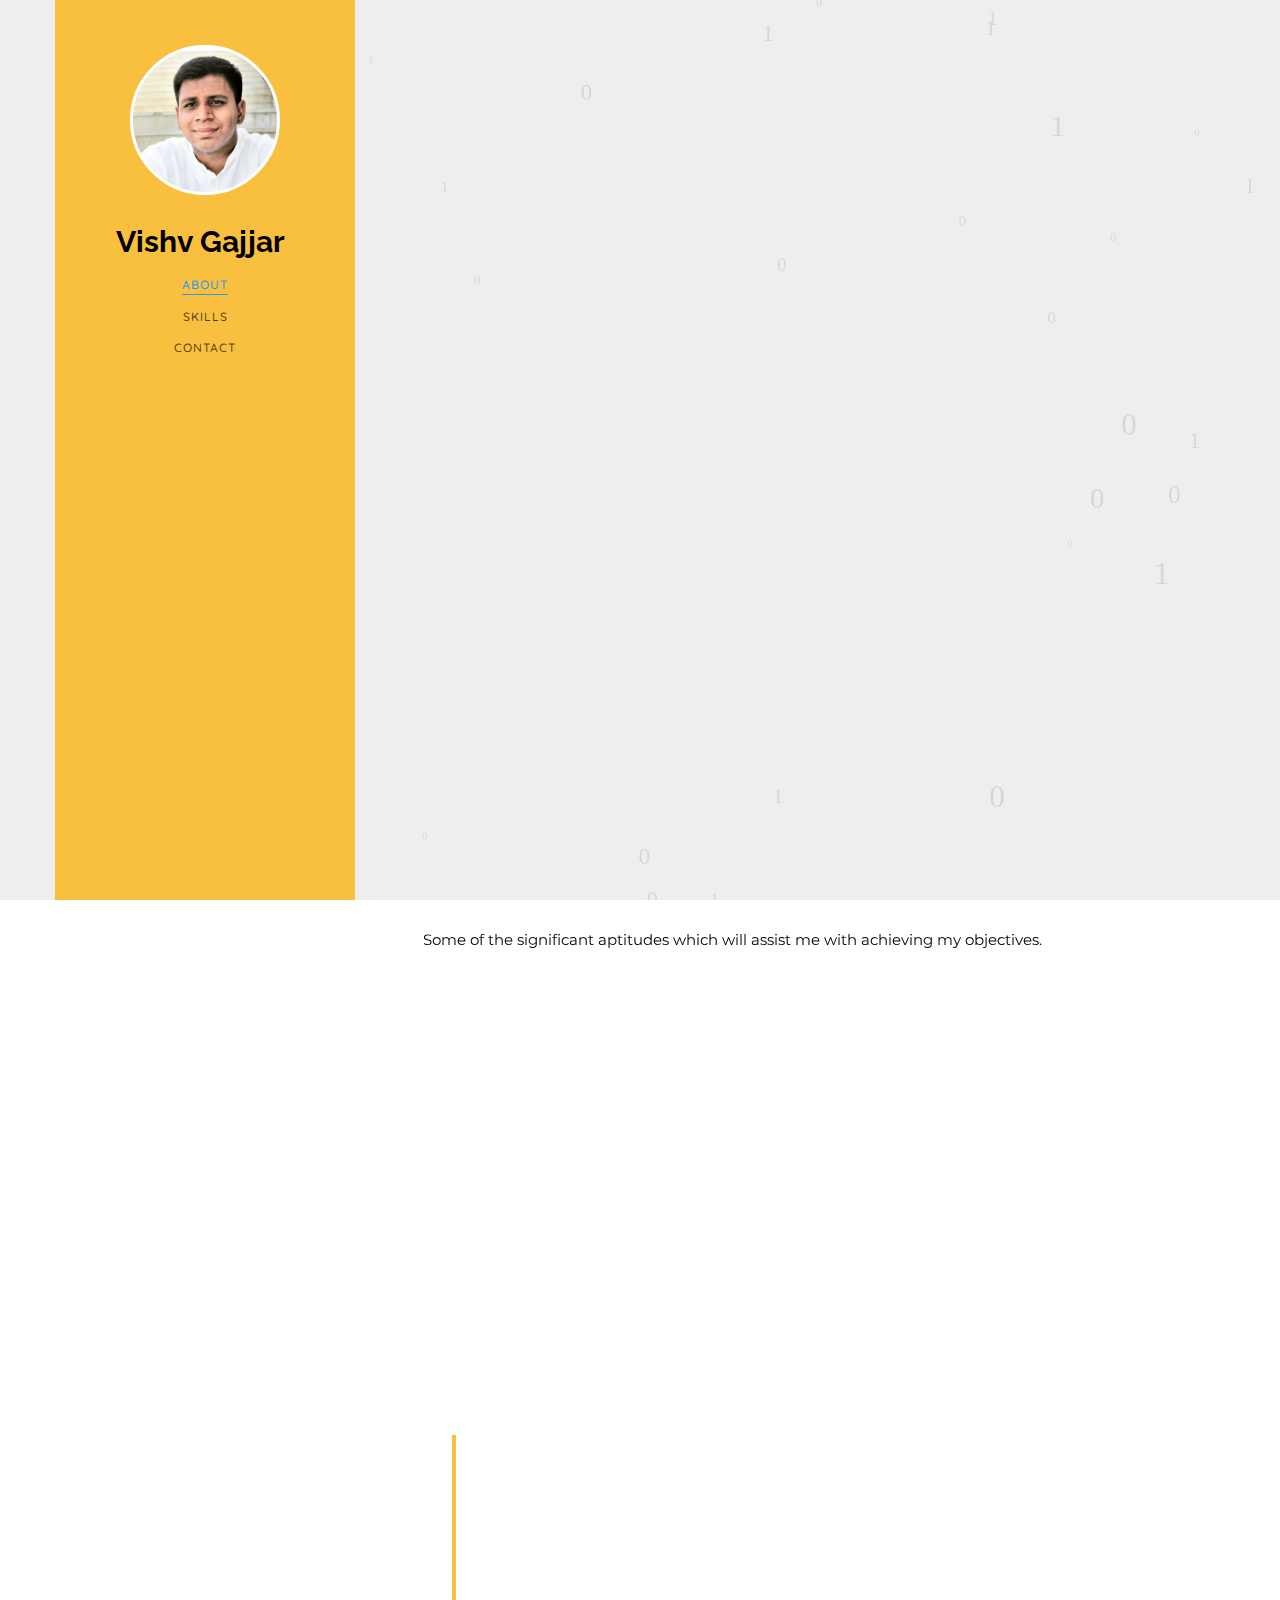
==== index.html @ 1b936cb7 "Add files via upload" ====
<!DOCTYPE HTML>
<html>
   <head>
      <meta charset="utf-8">
      <meta http-equiv="X-UA-Compatible" content="IE=edge">
      <title>Vishv Gajjar - Portfolio</title>
      <meta name="viewport" content="width=device-width, initial-scale=1">
      <meta name="description" content="Portfolio webpage of Vishv Gajjar" />
      <meta name="keywords" content="portfolio,website,personal website,github,projects,computer science and engineering" />
      <meta name="author" content="Vishv Gajjar" />
      <!--Social Media icons--> 
      <link rel="stylesheet" href="https://cdnjs.cloudflare.com/ajax/libs/font-awesome/4.7.0/css/font-awesome.min.css">
      <!-- Place favicon.ico and apple-touch-icon.png in the root directory -->
      <link rel="icon" type="image/png" href="logo.png">
      <link href="https://fonts.googleapis.com/css?family=Quicksand:300,400,500,700" rel="stylesheet">
      <link href="https://fonts.googleapis.com/css?family=Playfair+Display:400,400i,700" rel="stylesheet">
      <link href="https://fonts.googleapis.com/css?family=Montserrat|Open+Sans|Raleway&display=swap" rel="stylesheet">
       <link href="https://fonts.googleapis.com/css?family=Montserrat&display=swap" rel="stylesheet">
      <!-- Animate.css -->
      <link rel="stylesheet" href="css/animate.css">
      <!-- Bootstrap  -->
      <link rel="stylesheet" href="css/bootstrap.css">
      <!-- Flexslider  -->
      <link rel="stylesheet" href="css/flexslider.css">
      <!-- Flaticons  -->
      <link rel="stylesheet" href="fonts/flaticon/font/flaticon.css">
      <!-- Theme style  -->
      <link rel="stylesheet" href="css/style.css">
      <!-- Modernizr JS -->
      <script src="js/modernizr-2.6.2.min.js"></script>
       
       <!-----Google adsense code---->
       <script data-ad-client="ca-pub-2147632065762164" async src="https://pagead2.googlesyndication.com/pagead/js/adsbygoogle.js"></script>
       <link rel="stylesheet" href="https://maxcdn.bootstrapcdn.com/font-awesome/4.5.0/css/font-awesome.min.css">
   </head>
   <body>
       <canvas id="canvas"></canvas>
      <div id="colorlib-page">
         <div class="container-wrap">
            <a href="#" class="js-colorlib-nav-toggle colorlib-nav-toggle" data-toggle="collapse" data-target="#navbar" aria-expanded="false" aria-controls="navbar"><i></i></a> 
            <!----Side bar--->
            <aside id="colorlib-aside" role="complementary" class="border js-fullheight">
               <div class="text-center">
                  <div class="author-img" style="background-image: url(vishv.jpeg);"></div>
                  <h1 id="colorlib-logo"><a href="https://vishv.github.io">Vishv Gajjar</a></h1>
               </div>
               <nav id="colorlib-main-menu" role="navigation" class="navbar">
                  <div id="navbar" class="collapse">
                     <ul>
                        <li><a href="#" data-nav-section="about">About</a></li>
                        <li><a href="#" data-nav-section="skills">Skills</a></li>
                        <li><a href="#" data-nav-section="contact">Contact</a></li>
                     </ul>
                  </div>
               </nav>
            </aside>
            <style>.github-corner:hover .octo-arm{animation:octocat-wave 560ms ease-in-out}@keyframes octocat-wave{0%,100%{transform:rotate(0)}20%,60%{transform:rotate(-25deg)}40%,80%{transform:rotate(10deg)}}@media (max-width:500px){.github-corner:hover .octo-arm{animation:none}.github-corner .octo-arm{animation:octocat-wave 560ms ease-in-out}}</style>
            <!----- main page--------->
            <div id="colorlib-main">
<!--
               -----------------Intro-------------
               <section class="colorlib-about" data-section="about">
                  <div class="colorlib-narrow-content">
                     <div class="row">
                        <div class="col-md-12">
                           <div class="row row-bottom-padded-sm animate-box" data-animate-effect="fadeInLeft">
                              <div class="col-md-12" style="margin-bottom: -30px">
                                 <p style="margin-top: 20px;">Hi there! Welcome to my portfolio page.</p>
                              </div>
                           </div>
                        </div>
                     </div>
                  </div>
               </section>
-->
               <!---------------About me---------------------->
               <section class="colorlib-about" data-section="about">
                  <div class="colorlib-narrow-content">
                     <div class="row">
                        <div class="col-md-12">
                           <div class="row row-bottom-padded-sm animate-box" data-animate-effect="fadeInLeft">
                              <div class="col-md-12">
                                 <div class="about-desc">
                                    <h1><strong>vishv <span style="color: #FACD69">Gajjar </span></strong></h1>
                                    <hr>
                                     <p>Hi, Welcome to my portfolio.</p>
                                    <p><B>I AM AN Energetic And Passionate College student Working towards B.Tech in Information & Technology at Charotar University Of Science And Technology, aiming to use my knowledge of android and web development to enlighten my educational as well as personal  development.</B></p>
                                 </div>
                              </div>
                           </div>
                           <div class="row">
                              <div class="col-md-3 animate-box" data-animate-effect="fadeInRight">
                                 <a href="competitiveProgramming.html" target="_blank">
                                    <div class="services color-5">
                                       <span class="icon2"><i class="fa fa-desktop"></i></span>
                                       <h3>Programming<br> Profile</h3>
                                    </div>
                                 </a>
                              </div>
                             
                              
                              <div class="col-md-3 animate-box" data-animate-effect="fadeInRight">
                                 <a href="androidDev.html" target="_blank">
                                    <div class="services color-4">
                                       <span class="icon2"><i class="fa fa-android"></i></span>
                                       <h3>Android Applications</h3>
                                    </div>
                                 </a>
                              </div>
                           </div>
                           <div class="row">
                              <div class="col-md-12 animate-box" data-animate-effect="fadeInLeft">
                                 <div class="hire">
                                    <h2>You will be happy to know that I have participated over 10+ projects successfully!</h2>
<!--                                    <a href="#" class="btn-hire" style="text-align: center;">Download Resume</a>-->
                                 </div>
                              </div>
                           </div>
                        </div>
                     </div>
                  </div>
               </section>
               <!------Skills---------------->
               <section class="colorlib-skills" data-section="skills">
                  <div class="colorlib-narrow-content">
                     <div class="row">
                        <div class="col-md-6 col-md-offset-3 col-md-pull-3 animate-box" data-animate-effect="fadeInLeft">
                           <!--	<span class="heading-meta">My Specialty</span> -->
                            <div class="about-desc">
                           <h1>Skills</h1>
                            </div>
                        </div>
                     </div>
                     <p>Some of the significant aptitudes which will assist me with achieving my objectives.</p>
                     <div class="row">
                        <div class="col-md-6 animate-box" data-animate-effect="fadeInLeft">
                           <div class="progress-wrap">
                              <h3 style="font-weight: 500;">Algorithms/C++(STL)</h3>
                              <div class="progress">
                                 <div class="progress-bar color-1" role="progressbar" aria-valuenow="70"
                                    aria-valuemin="0" aria-valuemax="100" style="width:70%">
                                    <span>70%</span>
                                 </div>
                              </div>
                           </div>
                        </div>
                         <div class="col-md-6 animate-box" data-animate-effect="fadeInRight">
                           <div class="progress-wrap">
                              <h3 style="font-weight: 500;">MongoDB/ExpressJS/Angular/NodeJS</h3>
                              <div class="progress">
                                 <div class="progress-bar color-6" role="progressbar" aria-valuenow="50"
                                    aria-valuemin="0" aria-valuemax="100" style="width:50%">
                                    <span>50%</span>
                                 </div>
                              </div>
                           </div>
                        </div>
                        <div class="col-md-6 animate-box" data-animate-effect="fadeInRight">
                           <div class="progress-wrap">
                              <h3 style="font-weight: 500;">Python/Django/MySQL</h3>
                              <div class="progress">
                                 <div class="progress-bar color-2" role="progressbar" aria-valuenow="40"
                                    aria-valuemin="0" aria-valuemax="100" style="width:40%">
                                    <span>40%</span>
                                 </div>
                              </div>
                           </div>
                        </div>
                        <div class="col-md-6 animate-box" data-animate-effect="fadeInLeft">
                           <div class="progress-wrap">
                              <h3 style="font-weight: 500;">AWS/GCP</h3>
                              <div class="progress">
                                 <div class="progress-bar color-3" role="progressbar" aria-valuenow="30"
                                    aria-valuemin="0" aria-valuemax="100" style="width:30%">
                                    <span>30%</span>
                                 </div>
                              </div>
                           </div>
                        </div>
                        <div class="col-md-6 animate-box" data-animate-effect="fadeInRight">
                           <div class="progress-wrap">
                              <h3 style="font-weight: 500;">Bootstrap/HTML/JavaScript</h3>
                              <div class="progress">
                                 <div class="progress-bar color-4" role="progressbar" aria-valuenow="70"
                                    aria-valuemin="0" aria-valuemax="100" style="width:70%">
                                    <span>70%</span>
                                 </div>
                              </div>
                           </div>
                        </div>
                        <div class="col-md-6 animate-box" data-animate-effect="fadeInLeft">
                           <div class="progress-wrap">
                              <h3 style="font-weight: 500;">Java/Androi</h3>
                              <div class="progress">
                                 <div class="progress-bar color-5" role="progressbar" aria-valuenow="50"
                                    aria-valuemin="0" aria-valuemax="100" style="width:50%">
                                    <span>50%</span>
                                 </div>
                              </div>
                           </div>
                        </div>
                        <div class="col-md-6 animate-box" data-animate-effect="fadeInRight">
                           <div class="progress-wrap">
                              <h3 style="font-weight: 500;">Word/Excel/Photoshop</h3>
                              <div class="progress">
                                 <div class="progress-bar color-6" role="progressbar" aria-valuenow="50"
                                    aria-valuemin="0" aria-valuemax="100" style="width:50%">
                                    <span>50%</span>
                                 </div>
                              </div>
                           </div>
                        </div>
                        <div class="col-md-6 animate-box" data-animate-effect="fadeInLeft">
                        <div class="col-md-6 animate-box" data-animate-effect="fadeInRight">
                           <div class="progress-wrap">
                              <h3 style="font-weight: 500;">Docs Writing/Communication</h3>
                              <div class="progress">
                                 <div class="progress-bar color-3" role="progressbar" aria-valuenow="80"
                                    aria-valuemin="0" aria-valuemax="100" style="width:80%">
                                    <span>80%</span>
                                 </div>
                              </div>
                           </div>
                        </div>
                     </div>
                      </div>
               </section>
                
                <!-------Github pie chart--------->
<!--
                <section class="colorlib-skills" data-section="skills">
                  <div class="colorlib-narrow-content">
                     <div class="row">
                            <div class="about-desc">
                           <h1>GitHub Profile Languages <span style="color: #f9bf3f">Pie Chart</span></h1>
                            </div>
                     </div>
                      <iframe width="600" height="600" src="https://ionicabizau.github.io/github-profile-languages/api.html?vinaysomawat" frameborder="0"></iframe>
                      <br>
                      <script src="https://unpkg.com/github-calendar@latest/dist/github-calendar.min.js"></script>
                     <link rel="stylesheet" href="https://unpkg.com/github-calendar@latest/dist/github-calendar-responsive.css"/>
                     <div class="calendar"></div>
                     <script>
                        GitHubCalendar(".calendar", "VISHV", { responsive: true });
                    </script>
                    </div>
                </section>
-->
                
                <!------GitHUb Calender------>
                
               <!--------------Work Experience----------->
                
                <!--------------Education----------->
               <section class="colorlib-experience" data-section="experience">
                  <div class="colorlib-narrow-content">
                     <div class="row">
                        <div class="col-md-6 col-md-offset-3 col-md-pull-3 animate-box" data-animate-effect="fadeInLeft">
                           <div class="about-desc">
                            <h1>Education</h1>
                            </div>
                        </div>
                     </div>
                     <div class="row">
                        <div class="col-md-12">
                           <div class="timeline-centered">
                              <article class="timeline-entry animate-box" data-animate-effect="fadeInLeft">
                                 <div class="timeline-entry-inner">
                                    <div class="timeline-icon color-1">
                                       <i class="fa fa-code"></i>
                                    </div>
                                    <div class="timeline-label">
                                       <h2>Bachelors in Information & Technology</h2>
                                       <p><strong>Devang patel Institute Of Advance Technology And Research, Charusat University, Changa </strong><br>Courses undertaken Data Strucutures and Algorithms, Operating Systems, Database Management Systems, Networks, Distributed Computing, Object Oriented Programming, Computer Architecture.</p>
                                       <p></p>
                                    </div>
                                 </div>
                              </article>
                               
                              <article class="timeline-entry animate-box" data-animate-effect="fadeInRight">
                                 <div class="timeline-entry-inner">
                                    <div class="timeline-icon color-5">
                                       <i class="fa fa-user"></i>
                                    </div>
                                    <div class="timeline-label">
                                       <h2>DIPLOMA in Information & Technology </h2>
                                       <p><strong>GTU</strong><br>Courses undertaken MATHS, ANDROID, JAVA, PHP, MySQL.</p>
                                    </div>
                                 </div>
                              </article>

                              <article class="timeline-entry begin animate-box" data-animate-effect="fadeInBottom">
                                 <div class="timeline-entry-inner">
                                    <div class="timeline-icon color-2">
                                    </div>
                                 </div>
                              </article>
                           </div>
                        </div>
                     </div>
                  </div>
               </section>
                
               <!--------Contact---------->
               <section class="colorlib-contact" data-section="contact">
                  <div class="colorlib-narrow-content">
                     <div class="row">
                        <div class="col-md-12">
                           <div class="row row-bottom-padded-sm animate-box" data-animate-effect="fadeInLeft">
                              <div class="about-desc">
                               <h1>Contact</h1>
                               </div>
                              <p>On the off chance that you might want to connect with me, be it for investigating innovation, business, or to simply say hello, don't hesitate to send me an email at <strong><a href = "mailto: vishvgajjar2641@gmail.com">vishvgajjar2641@gmail.com</a></strong></p>
                               <br>
                               <p><a href="tel:+91 8849844452">Call me on +91 8849848852</a>
                                 <p>WHATSAPP ME <a href="https://wa.me/918849848852" class="whatsapp_float" target="_blank"> <i class="fa fa-whatsapp whatsapp-icon"></i></a> </p>

                                 </p>
                           </div>
                        </div>
                     </div>
                  </div>
               </section>
               <!------------Footer------------->
               <section class="colorlib-footer" data-section="footer">
                  <div class="colorlib-narrow-content">
                     <div class="row">
                        <div class="col-md-12">
                           <div class="row row-bottom-padded-sm animate-box" data-animate-effect="fadeInLeft">
                              <div class="hire">
                                 <p style="text-align: center"><strong>Best friends are the people you can do anything and nothing with and still have the best time.
                                    <p<br>
                                       <br> Thank you for your support!</strong></p>

                                       <br>
                                       

                                       <div align=center>
                                    <link href="https://fonts.googleapis.com/css?family=Cookie" rel="stylesheet">
                                 </div>
                                 <p style="text-align: center; margin-bottom: -20px;"><strong>&copy; Vishv Gajjar.</strong></p>
                              </div>
                           </div>
                        </div>
                     </div>
                  </div>
               </section>
            </div>
            <!-- end:colorlib-main -->
         </div>
         <!-- end:container-wrap -->
      </div>
      <!-- end:colorlib-page -->
      <!-- jQuery -->
      <script src="js/jquery.min.js"></script>
      <!-- jQuery Easing -->
      <script src="js/jquery.easing.1.3.js"></script>
      <!-- Bootstrap -->
      <script src="js/bootstrap.min.js"></script>
      <!-- Waypoints -->
      <script src="js/jquery.waypoints.min.js"></script>
      <!-- Flexslider -->
      <script src="js/jquery.flexslider-min.js"></script>
      <!-- Counters -->
      <script src="js/jquery.countTo.js"></script>
      <!-- MAIN JS -->
      <script src="js/main.js"></script>
           <!--canvas js--->
           <script src="js/canvas.js"></script>
   </body>
</html>
---- fonts/flaticon/font/flaticon.css ----
.flaticons-solid:before {
  font-family: "FlatIcons Solid";
  speak: none;
  font-style: normal;
  font-weight: normal;
  line-height: 1;
  -webkit-font-smoothing: antialiased; }
  
.flaticons-stroke:before {
  font-family: "FlatIcons Stroke";
  speak: none;
  font-style: normal;
  font-weight: normal;
  line-height: 1;
  -webkit-font-smoothing: antialiased; }

[class=^"flaticons-"].A1:before,
[class=^"flaticons-"].paperclip-2:before {
  content: "e000"; }

[class=^"flaticons-"].A2:before {
  content: "e001"; }

[class=^"flaticons-"].A3:before {
  content: "e002"; }

[class=^"flaticons-"].B1:before {
  content: "e003"; }

[class=^"flaticons-"].B2:before {
  content: "e004"; }

[class=^"flaticons-"].B3:before {
  content: "e005"; }

[class=^"flaticons-"].C1:before {
  content: "e006"; }

[class=^"flaticons-"].C2:before {
  content: "e007"; }

[class=^"flaticons-"].C3:before {
  content: "e008"; }
---- css/style.css ----
@font-face {
  font-family: 'icomoon';
  src: url("../fonts/icomoon/icomoon.eot?srf3rx");
  src: url("../fonts/icomoon/icomoon.eot?srf3rx#iefix") format("embedded-opentype"), url("../fonts/icomoon/icomoon.ttf?srf3rx") format("truetype"), url("../fonts/icomoon/icomoon.woff?srf3rx") format("woff"), url("../fonts/icomoon/icomoon.svg?srf3rx#icomoon") format("svg");
  font-weight: normal;
  font-style: normal; }

/* =======================================================
*
* 	Template Style 
*	Edit this section
*
* ======================================================= */
body {
  font-family: "Quicksand", Arial, sans-serif;
  font-weight: 400;
  font-size: 15px;
  line-height: 1.8;
  color: rgba(0, 0, 0, 0.7); }
  @media screen and (max-width: 992px) {
    body {
      font-size: 16px; } 
      h2{
          text-align: center;
      }
canvas {
  background: #EEE;
  position: fixed;
  top: 0;
  left: 0;
}}
canvas {
  background: #EEE;
  position: fixed;
  top: 0;
  left: 0;
}

a {
  color: #2c98f0;
  -webkit-transition: 0.5s;
  -o-transition: 0.5s;
  transition: 0.5s; }
  a:hover, a:active, a:focus {
    color: #2c98f0;
    outline: none;
    text-decoration: none !important; }

p {
  margin-bottom: 1.5em;
    color: black;
    font-family: 'Montserrat', sans-serif;
}
x{
    margin-bottom: 1.5em;
    background-color:darkkhaki;
    color: black;
    backface-visibility: visible;
}

h1, h4, h5, h6 {
  color: #000;
  font-family: "Playfair Display", Georgia, serif;
  font-weight: 400;
  margin: 0 0 30px 0; }

h2{
    color: #000;
  font-family: "Playfair Display", Georgia, serif;
  font-weight: 200;
  margin: 0 0 20px 0;
}
h3{
    color: #000;
  font-family: "Playfair Display", Georgia, serif;
  font-weight: 200;
  margin: 0 0 30px 0;
}

figure {
  margin-bottom: 2.5em;
  float: left;
  width: 100%; }
  figure figcaption {
    font-size: 16px;
    width: 80%;
    margin: 20px auto 0px auto;
    color: #b3b3b3;
    font-style: italic;
    font-family: "Quicksand", Arial, sans-serif; }
    @media screen and (max-width: 480px) {
      figure figcaption {
        width: 100%; } }

::-webkit-selection {
  color: #fff;
  background: #2c98f0; }

::-moz-selection {
  color: #fff;
  background: #2c98f0; }

::selection {
  color: #fff;
  background: #2c98f0; }

#colorlib-page {
  width: 100%;
  overflow: hidden;
  position: relative; }

#colorlib-aside {
  padding-top: 3em;
  padding-bottom: 1px;
  float:left;
  width: 300px;
  position: fixed;
  z-index: 1001;
    background-color: #f9bf3f;
  -webkit-transition: 0.5s;
  -o-transition: 0.5s;
  transition: 0.5s; }
  @media screen and (max-width: 768px) {
    #colorlib-aside {
      width: 300px;
      -moz-transform: translateX(-300px);
      -webkit-transform: translateX(-300px);
      -ms-transform: translateX(-300px);
      -o-transform: translateX(-300px);
      transform: translateX(-300px);
      padding-top: 4em;
	  background-color: #f9bf3f;
        height: auto;
      } }
  #colorlib-aside .author-img {
    width: 150px;
    height: 150px;
    margin: 0 auto;
    margin-bottom: 30px;
    -webkit-border-radius: 50%;
    -moz-border-radius: 50%;
    -ms-border-radius: 50%;
    border-radius: 50%;
    border: 3px solid white;}
#colorlib-aside h1{
    color: #000;
  font-family: 'Raleway', sans-serif;
}
  #colorlib-aside .position {
    display: block;
    margin-bottom: 2em;
    font-size: 12px;
    text-transform: uppercase; }
  #colorlib-aside #colorlib-logo {
    text-align: right;
    font-weight: 700;
    font-size: 30px;
    margin-bottom: .5em;
    display: block;
    width: 100%; }
    #colorlib-aside #colorlib-logo a {
      display: block;
      text-align: center;
      color: #000;
      padding-right: .3em;}
  #colorlib-aside #colorlib-main-menu {
    display: block;
    width: 100%; }
    #colorlib-aside #colorlib-main-menu .collapse {
      display: block !important; }
    #colorlib-aside #colorlib-main-menu ul {
      text-align: center;
      margin: 0;
      padding: 0; }
      @media screen and (max-width: 768px) {
        #colorlib-aside #colorlib-main-menu ul {
          margin: 0 0 2em 0; } }
      #colorlib-aside #colorlib-main-menu ul li {
        margin: 0 0 10px 0;
        padding: 0;
        list-style: none;
        font-size: 12px;
        font-weight: 500;
        text-transform: uppercase;
        letter-spacing: 1px; }
        #colorlib-aside #colorlib-main-menu ul li a {
          color: rgba(0, 0, 0, 0.7);
          text-decoration: none;
          position: relative;
          padding: 10px 0;
          font-family: "Quicksand", Arial, sans-serif;
          -webkit-transition: 0.3s;
          -o-transition: 0.3s;
          transition: 0.3s; }
          #colorlib-aside #colorlib-main-menu ul li a:after {
            content: "";
            position: absolute;
            height: 1px;
            bottom: 7px;
            left: 0;
            right: 0;
            background-color: #2c98f0;
            visibility: hidden;
            -webkit-transform: scaleX(0);
            -moz-transform: scaleX(0);
            -ms-transform: scaleX(0);
            -o-transform: scaleX(0);
            transform: scaleX(0);
            -webkit-transition: all 0.3s cubic-bezier(0.175, 0.885, 0.32, 1.275);
            -moz-transition: all 0.3s cubic-bezier(0.175, 0.885, 0.32, 1.275);
            -ms-transition: all 0.3s cubic-bezier(0.175, 0.885, 0.32, 1.275);
            -o-transition: all 0.3s cubic-bezier(0.175, 0.885, 0.32, 1.275);
            transition: all 0.3s cubic-bezier(0.175, 0.885, 0.32, 1.275); }
          #colorlib-aside #colorlib-main-menu ul li a:hover {
            text-decoration: none;
            color: black; }
            #colorlib-aside #colorlib-main-menu ul li a:hover:after {
              visibility: visible;
              -webkit-transform: scaleX(1);
              -moz-transform: scaleX(1);
              -ms-transform: scaleX(1);
              -o-transform: scaleX(1);
              transform: scaleX(1); }
        #colorlib-aside #colorlib-main-menu ul li.active a {
          color: #2c98f0; }
          #colorlib-aside #colorlib-main-menu ul li.active a:after {
            visibility: visible;
            -webkit-transform: scaleX(1);
            -moz-transform: scaleX(1);
            -ms-transform: scaleX(1);
            -o-transform: scaleX(1);
            transform: scaleX(1); }
  #colorlib-aside .colorlib-footer {
    font-size: 20px;
    text-align: center;
    font-weight: 400;
    color: rgba(0, 0, 0, 0.5);
    padding: 0 20px;
    width: 100%;}
    @media screen and (max-width: 768px) {
      #colorlib-aside .colorlib-footer {
        position: fixed;
        height: auto;} }
    #colorlib-aside .colorlib-footer span {
      display: block;}
    #colorlib-aside .colorlib-footer ul {
      padding: 0 20px;
      margin: 0 0 10px 0; }
      #colorlib-aside .colorlib-footer ul li {
        padding: 0 20px;
        margin: 0 0 10px 0;
        display: inline;
        list-style: none; }
#colorlib-aside .colorlib-footer h3 {
    font-family:inherit;
          padding: 4px; }
#colorlib-aside .colorlib-footer h3 a
{
    color: #FF722C;
    font-size: 18px;
}
#rcorners2 {
    border-radius: 15px;
  background: black;
  padding: 20px; 
  width: 50%;
  height: 40px; 
}
        #colorlib-aside .colorlib-footer ul li a {
          color: rgba(255, 255, 255, 0.3);
          padding: 4px; }
          #colorlib-aside .colorlib-footer ul li a:hover, #colorlib-aside .colorlib-footer ul li a:active, #colorlib-aside .colorlib-footer ul li a:focus {
            text-decoration: none;
            outline: none;
            color: black; }

.container-wrap {
  max-width: 1170px;
  margin: 0 auto; }

#colorlib-main {
  width: calc(100% - 300px);
  float: right;
  -webkit-transition: 0.5s;
  -o-transition: 0.5s;
  transition: 0.5s; }
  @media screen and (max-width: 768px) {
    #colorlib-main {
      width: 100%;
      padding: 0 1em; } }

#colorlib-hero {
  min-height: 500px;
  background: #fff url(../images/loader.gif) no-repeat center center;
  width: 100%;
  float: left;
  margin-bottom: 10em;
  clear: both; }
  #colorlib-hero .flexslider {
    border: none;
    z-index: 1;
    margin-bottom: 0; }
    #colorlib-hero .flexslider .slides {
      position: relative;
      overflow: visible; }
      #colorlib-hero .flexslider .slides li {
        background-repeat: no-repeat;
        background-size: cover;
        background-position: bottom center;
        min-height: 400px;
        position: relative; }
    #colorlib-hero .flexslider .flex-control-nav {
      bottom: 20px;
      z-index: 1000;
      left: 20px;
      float: left;
      width: auto; }
      @media screen and (max-width: 768px) {
        #colorlib-hero .flexslider .flex-control-nav {
          right: 20px;
          top: 100px; } }
      #colorlib-hero .flexslider .flex-control-nav li {
        display: block;
        margin-bottom: 10px; }
        #colorlib-hero .flexslider .flex-control-nav li a {
          background: rgba(0, 0, 0, 0.5);
          -webkit-box-shadow: none;
          box-shadow: none;
          width: 12px;
          height: 12px;
          cursor: pointer; }
          #colorlib-hero .flexslider .flex-control-nav li a.flex-active {
            cursor: pointer;
            background: transparent;
            border: 2px solid #2c98f0; }
    #colorlib-hero .flexslider .flex-direction-nav {
      display: none; }
    #colorlib-hero .flexslider .slider-text {
      display: table;
      opacity: 0;
      min-height: 500px;
      z-index: 9; }
      #colorlib-hero .flexslider .slider-text > .slider-text-inner {
        display: table-cell;
        vertical-align: middle;
        min-height: 700px;
        padding: 2.5em;
        position: relative; }
        @media screen and (max-width: 768px) {
          #colorlib-hero .flexslider .slider-text > .slider-text-inner {
            text-align: center; } }
        #colorlib-hero .flexslider .slider-text > .slider-text-inner h1, #colorlib-hero .flexslider .slider-text > .slider-text-inner h2 {
          margin: 0;
          padding: 0;
          color: black;
          font-family: "Playfair Display", Georgia, serif; }
        #colorlib-hero .flexslider .slider-text > .slider-text-inner h1 {
          margin-bottom: 20px;
          font-size: 60px;
          line-height: 1.3;
          font-weight: 700; }
          @media screen and (max-width: 768px) {
            #colorlib-hero .flexslider .slider-text > .slider-text-inner h1 {
              font-size: 28px; } }
        #colorlib-hero .flexslider .slider-text > .slider-text-inner h2 {
          font-size: 10px;
          line-height: 1.5;
          margin-bottom: 30px;
          font-weight: 300;
          font-family: "Quicksand", Arial, sans-serif; }
          #colorlib-hero .flexslider .slider-text > .slider-text-inner h2 a {
            color: rgba(44, 152, 240, 0.8);
            border-bottom: 1px solid rgba(44, 152, 240, 0.7); }
        #colorlib-hero .flexslider .slider-text > .slider-text-inner .heading-section {
          font-size: 50px; }
          @media screen and (max-width: 768px) {
            #colorlib-hero .flexslider .slider-text > .slider-text-inner .heading-section {
              font-size: 30px; } }
        #colorlib-hero .flexslider .slider-text > .slider-text-inner s
.colorlib-lead {
          font-size: 20px;
          color: #fff; }
        #colorlib-hero .flexslider .slider-text > .slider-text-inner p {
          margin-bottom: 0; }
        #colorlib-hero .flexslider .slider-text > .slider-text-inner .btn {
          font-size: 12px;
          text-transform: uppercase;
          letter-spacing: 2px;
          color: #000;
          padding: 10px 15px !important;
          border: none;
          font-weight: 400; }
          #colorlib-hero .flexslider .slider-text > .slider-text-inner .btn.btn-learn {
            color: #000;
            border: 1px solid #000;
            background: transparent !important; }
            #colorlib-hero .flexslider .slider-text > .slider-text-inner .btn.btn-learn:hover {
              background: transparent !important;
              border: 1px solid #000 !important; }
          @media screen and (max-width: 768px) {
            #colorlib-hero .flexslider .slider-text > .slider-text-inner .btn {
              width: 100%; } }

body.offcanvas {
  overflow-x: hidden; }
  body.offcanvas #colorlib-aside {
    -moz-transform: translateX(0);
    -webkit-transform: translateX(0);
    -ms-transform: translateX(0);
    -o-transform: translateX(0);
    transform: translateX(0);
    width: 300px;
    background-color: #f9bf3f;
    z-index: 999;
    position: fixed; }
  body.offcanvas #colorlib-main, body.offcanvas .colorlib-nav-toggle {
    top: 0;
    -moz-transform: translateX(300px);
    -webkit-transform: translateX(300px);
    -ms-transform: translateX(300px);
    -o-transform: translateX(300px);
    transform: translateX(300px); }

.colorlib-narrow-content {
  padding: 0 4.5em; }
  @media screen and (max-width: 878px) {
    .colorlib-narrow-content {
        width: 100%;
      padding: 0 1em; } }

.no-gutters {
  margin: 0;
  padding: 0; }

.colorlib-experience,
.colorlib-skills,
.colorlib-education,
.colorlib-blog,
.colorlib-work,
.colorlib-about,
.colorlib-installation,
.colorlib-services,
.colorlib-footer,
.colorlib-contact{
  padding-top: 5em;
  padding-bottom: 0em;
  clear: both;
  width: 100%;
  display: block; }
  @media screen and (max-width: 768px) {
    .colorlib-experience,
    .colorlib-skills,
    .colorlib-education,
    .colorlib-blog,
    .colorlib-work,
    .colorlib-about,
    .colorlib-installation,
    .colorlib-services,
      .colorlib-contact{
      padding-top: 2em;
      padding-bottom: 0em; } }


#colorlib-footer2 {
    background: black;
    width: 100%;
    padding-bottom: 3em;
    padding-top: 2em;
    padding-right: 2em;
    
}
#colorlib-footer2 .h2{
    color: red;
    text-align: center;
}

.author-img {
  background-size: cover;
  background-position: center center;
  background-repeat: no-repeat;
  position: relative; }

.colorlib-heading {
  font-size: 18px;
  margin-bottom: 2em;
  font-weight: 700;
  text-transform: uppercase;
  letter-spacing: 5px;
  line-height: 1.8;
  position: relative; }
  .colorlib-heading span {
    display: block; }
  @media screen and (max-width: 768px) {
    .colorlib-heading {
      margin-bottom: 2em; } }

.heading-meta {
  margin-bottom: 15px;
  display: block;
  font-size: 10px;
  text-transform: uppercase;
  color: #999999;
  font-weight: 500;
  letter-spacing: 5px; }

.about-img {
  width: 100%;
  height: 600px;
  margin-bottom: 10px;
margin-left: 10px;}

.about-desc h3 {
  font-size: 18px;
  text-transform: uppercase;
  letter-spacing: 5px;
  font-weight: 500; }

.about-desc h1 {
  font-size: 38px;
  font-weight: 400;
font-family: "Montserrat", Georgia, serif;}

.hire {
  padding: 2em;
  background: #f9bf3f; }
  .hire h2 {
    line-height: 1.5; }
  .hire .btn-hire {
    color: #000;
    text-transform: uppercase;
    letter-spacing: 1px;
    bordeR: 1px solid #000;
    padding: 2px 10px; }

.fancy-collapse-panel .panel-default > .panel-heading {
  padding: 0; }

<!-----projectcss------------>
#projects {
  padding: 50px 15px;
  border-bottom: 1px solid #dcd9d9;
  text-align: center
}

#projects h2 {
  color: #374054;
  margin-bottom: 50px
}

.project {
  position: relative;
  max-width: 900px;
  margin: 0 auto 30px auto;
  overflow: hidden;
  background: #fff;
  border-radius: 4px
}

.project-image {
  float: left
}

.project-info {
  position: absolute;
  top: 50%;
  transform: translateY(-50%);
  margin-left: 300px;
  padding: 15px
}

.project-info h3 {
  font-size: 1.5em;
  font-weight: 300;
  color: #374054;
  margin: 0 0 15px 0
}

.project-info p {
  color: #74808a;
  margin: 0 0 15px 0;
  font-size: 0.9em
}

.no-image .project-info {
  position: relative;
  margin: 0;
  padding: 30px 15px;
  transform: none
}

#more-projects {
  display: none
}


.panel-heading a {
  padding: 20px 25px;
  display: block;
  width: 100%;
  font-weight: 500;
  font-size: 14px;
  letter-spacing: 1px;
  text-transform: uppercase;
  font-family: "Quicksand", Arial, sans-serif;
  background-color: #2c98f0;
  color: #fff;
  position: relative;
  -webkit-box-shadow: none !important;
  -moz-box-shadow: none !important;
  -ms-box-shadow: none !important;
  -o-box-shadow: none !important;
  box-shadow: none !important; }

.panel {
  -webkit-box-shadow: none !important;
  -moz-box-shadow: none !important;
  -ms-box-shadow: none !important;
  -o-box-shadow: none !important;
  box-shadow: none !important;
  border: none; }

.panel-heading a:after {
  font-family: "icomoon";
  content: "\e115";
  position: absolute;
  right: 20px;
  font-size: 14px;
  font-weight: 400;
  top: 50%;
  line-height: 1;
  margin-top: -7px; }

.panel-heading a.collapsed:after {
  content: "\e114"; }

.panel-heading a.collapsed {
  background: #f2f3f7;
  border: 1px solid #e6e6e6 !important;
  color: #333333; }

.panel-body {
  padding: 1.5em;
  margin-top: 5px;
  border: 1px solid #e6e6e6 !important; }

.timeline-centered {
  position: relative;
  margin-bottom: 30px; }

.timeline-centered:before, .timeline-centered:after {
  content: " ";
  display: table; }

.timeline-centered:after {
  clear: both; }

.timeline-centered:before, .timeline-centered:after {
  content: " ";
  display: table; }

.timeline-centered:after {
  clear: both; }

.timeline-centered:before {
  content: '';
  position: absolute;
  display: block;
  width: 4px;
  background: #f9bf3f;
  top: 20px;
  bottom: 20px;
  margin-left: 29px; }

.timeline-centered .timeline-entry {
  position: relative;
  margin-top: 5px;
  margin-left: 30px;
  margin-bottom: 10px;
  clear: both; }

.timeline-centered .timeline-entry .timeline-entry-inner {
  position: relative;
  margin-left: -20px; }

.timeline-centered .timeline-entry .timeline-entry-inner .timeline-icon {
  display: block;
  width: 40px;
  height: 40px;
  background: #2c98f0;
  -webkit-border-radius: 50%;
  -moz-border-radius: 50%;
  -ms-border-radius: 50%;
  border-radius: 50%;
  text-align: center;
  -moz-box-shadow: 0 0 0 5px #f2f3f7;
  -webkit-box-shadow: 0 0 0 5px #f2f3f7;
  box-shadow: 0 0 0 5px #f2f3f7;
  line-height: 40px;
  float: left; }
  .timeline-centered .timeline-entry .timeline-entry-inner .timeline-icon i {
    color: #fff; }
  .timeline-centered .timeline-entry .timeline-entry-inner .timeline-icon.color-2 {
    background: #ec5453; }
  .timeline-centered .timeline-entry .timeline-entry-inner .timeline-icon.color-3 {
    background: #f9bf3f; }
  .timeline-centered .timeline-entry .timeline-entry-inner .timeline-icon.color-4 {
    background: #a84cb8; }
  .timeline-centered .timeline-entry .timeline-entry-inner .timeline-icon.color-5 {
    background: #2fa499; }
  .timeline-centered .timeline-entry .timeline-entry-inner .timeline-icon.color-none {
    background: #fff;
    width: 20px;
    height: 20px;
    margin-left: 10px; }

.timeline-centered .timeline-entry .timeline-entry-inner .timeline-label {
  position: relative;
  background: #f9bf3f;
  padding: 1.5em;
  margin-left: 60px;
  -webkit-background-clip: padding-box;
  -moz-background-clip: padding;
  background-clip: padding-box; }

.timeline-centered .timeline-entry .timeline-entry-inner .timeline-label:after {
  content: '';
  display: block;
  position: absolute;
  width: 0;
  height: 0;
  border-style: solid;
  border-width: 9px 9px 9px 0;
  border-color: transparent #f2f3f7 transparent transparent;
  left: 0;
  top: 10px;
  margin-left: -9px; }

.timeline-centered .timeline-entry .timeline-entry-inner .timeline-label p + p {
  margin-top: 15px; }

.timeline-centered .timeline-entry .timeline-entry-inner .timeline-label h2 {
  font-size: 20px;
  font-family: "Quicksand", Arial, sans-serif;
  font-weight: 500; }

.timeline-centered .timeline-entry .timeline-entry-inner .timeline-label h2 a {
  color: #000; }

.timeline-centered .timeline-entry .timeline-entry-inner .timeline-label h2 span {
  -webkit-opacity: .4;
  -moz-opacity: .4;
  opacity: .4;
  -ms-filter: alpha(opacity=40);
  filter: alpha(opacity=40);
  font-size: 16px; }

.services {
  margin-bottom: 30px;
  padding: 1.5em;
  -webkit-box-shadow: 0px 0px 56px -8px rgba(0, 0, 0, 0.17);
  -moz-box-shadow: 0px 0px 56px -8px rgba(0, 0, 0, 0.17);
  -ms-box-shadow: 0px 0px 56px -8px rgba(0, 0, 0, 0.17);
  -o-box-shadow: 0px 0px 56px -8px rgba(0, 0, 0, 0.17);
  box-shadow: 0px 0px 56px -8px rgba(0, 0, 0, 0.17);
  border-bottom: 2px solid #2c98f0; }
  .services .icon2 {
    display: block;
    margin-bottom: 20px; }
    .services .icon2 i {
      font-size: 30px;
      color: #2c98f0; }
  .services h3 {
    font-family: "Quicksand", Arial, sans-serif;
    font-size: 16px;
    font-weight: 500; }
  .services.color-2 {
    border-bottom: 2px solid #ec5453; }
    .services.color-2 .icon2 i {
      color: #ec5453; }
  .services.color-3 {
    border-bottom: 2px solid #f9bf3f; }
    .services.color-3 .icon2 i {
      color: #f9bf3f; }
  .services.color-4 {
    border-bottom: 2px solid #a84cb8; }
    .services.color-4 .icon2 i {
      color: #a84cb8; }
  .services.color-5  {
    border-bottom: 2px solid #2fa499; }

  .services.color-5 .icon2 i {
    color: #2fa499; }
  .services.color-6 {
    border-bottom: 2px solid #4054b2; }
.services.color-6 .icon2 i {
    color: #4054b2; }

.services {
  margin-bottom: 80px;
  position: relative;
  z-index: 0; }
  @media screen and (max-width: 768px) {
    .services {
      margin-bottom: 4em; } }
  .services .icon {
    position: absolute;
    top: -20px;
    left: 0;
    right: 0;
    width: 100px;
    height: 50px;
    display: table;
    margin: 0 auto;
    background: #2c98f0; }
    .services .icon:before, .services .icon:after {
      position: absolute;
      left: 0;
      right: 0;
      content: ''; }
    .services .icon:before {
      top: -30px;
      width: 0;
      height: 0;
      border-style: solid;
      border-width: 0 50px 30px 50px;
      border-color: transparent transparent #2c98f0 transparent; }
    .services .icon:after {
      bottom: -30px;
      width: 0;
      height: 0;
      border-style: solid;
      border-width: 30px 50px 0 50px;
      border-color: #2c98f0 transparent transparent transparent; }
    .services .icon i {
      font-size: 30px;
      color: #fff;
      z-index: 1;
      display: table-cell;
      vertical-align: middle; }
  .services .desc {
    margin-top: 60px; }
    .services .desc h3 {
      font-size: 16px;
      font-weight: 700;
      text-transform: uppercase; }
  .services.color-2 .icon {
    background: #ec5453; }
    .services.color-2 .icon:before {
      border-color: transparent transparent #ec5453 transparent; }
    .services.color-2 .icon:after {
      border-color: #ec5453 transparent transparent transparent; }
  .services.color-3 .icon {
    background: #f9bf3f; }
    .services.color-3 .icon:before {
      border-color: transparent transparent #f9bf3f transparent; }
    .services.color-3 .icon:after {
      border-color: #f9bf3f transparent transparent transparent; }
  .services.color-4 .icon {
    background: #a84cb8; }
    .services.color-4 .icon:before {
      border-color: transparent transparent #a84cb8 transparent; }
    .services.color-4 .icon:after {
      border-color: #a84cb8 transparent transparent transparent; }
  .services.color-5 .icon {
    background: #2fa499; }
    .services.color-5 .icon:before {
      border-color: transparent transparent #2fa499 transparent; }
    .services.color-5 .icon:after {
      border-color: #2fa499 transparent transparent transparent; }
  .services.color-6 .icon {
    background: #4054b2; }
    .services.color-6 .icon:before {
      border-color: transparent transparent #4054b2 transparent; }
    .services.color-6 .icon:after {
      border-color: #4054b2 transparent transparent transparent; }

.progress-wrap h3 {
  font-size: 16px;
  font-family: "Quicksand", Arial, sans-serif;
  margin-bottom: 10px; }

.progress {
  height: 6px;
  -webkit-box-shadow: none;
  box-shadow: none;
  background: #f2f3f7;
  overflow: visible; }

.progress-bar {
  background: #2c98f0;
  -webkit-box-shadow: none;
  box-shadow: none;
  font-size: 12px;
  line-height: 1.2;
  color: #000;
  font-weight: 600;
  text-align: right;
  position: relative;
  overflow: visible;
  -webkit-border-radius: 8px;
  -moz-border-radius: 8px;
  -ms-border-radius: 8px;
  border-radius: 8px; }
  .progress-bar:after {
    position: absolute;
    top: -2px;
    right: 0;
    width: 10px;
    height: 10px;
    content: '';
    background: #2c98f0;
    -webkit-border-radius: 50%;
    -moz-border-radius: 50%;
    -ms-border-radius: 50%;
    border-radius: 50%; }
  .progress-bar span {
    position: absolute;
    top: -22px;
    right: -32px; }
  .progress-bar.color-1 {
    background: #2c98f0; }
    .progress-bar.color-1:after {
      background: #2c98f0; }
    .progress-bar.color-1 span {
      color: #2c98f0; }
  .progress-bar.color-2 {
    background: #ec5453; }
    .progress-bar.color-2:after {
      background: #ec5453; }
    .progress-bar.color-2 span {
      color: #ec5453;
padding-top: 2px;}


  .progress-bar.color-3 {
    background: #f9bf3f; }
    .progress-bar.color-3:after {
      background: #f9bf3f; }
    .progress-bar.color-3 span {
      color: #f9bf3f; }
  .progress-bar.color-4 {
    background: #a84cb8; }
    .progress-bar.color-4:after {
      background: #a84cb8; }
    .progress-bar.color-4 span {
      color: #a84cb8; }
  .progress-bar.color-5 {
    background: #2fa499; }
    .progress-bar.color-5:after {
      background: #2fa499; }
    .progress-bar.color-5 span {
      color: #2fa499; }
  .progress-bar.color-6 {
    background: #4054b2; }
    .progress-bar.color-6:after {
      background: #4054b2; }
    .progress-bar.color-6 span {
      color: #4054b2; }
.progress-bar.color-7 {
    background: #ec5453; }
    .progress-bar.color-7:after {
      background: #ec5453; }
    .progress-bar.color-7 span {
      color: #ec5453; }
  .progress-bar.color-8 {
    background: #f9bf3f; }
    .progress-bar.color-8:after {
      background: #f9bf3f; }
    .progress-bar.color-8 span {
      color: #f9bf3f; }
  .progress-bar.color-9 {
    background: #a84cb8; }
    .progress-bar.color-9:after {
      background: #a84cb8; }
    .progress-bar.color-9 span {
      color: #a84cb8; }
.progress-wrap h3{
	padding-bottom: 14px;
}
.colorlib-feature {
  text-align: left;
  width: 100%;
  float: left;
  margin-bottom: 20px;
  position: relative; }
  .colorlib-feature .colorlib-icon {
    position: absolute;
    top: 0;
    left: 0;
    width: 50px;
    height: 50px;
    display:table;
    text-align: center;
    background: #f2f3f7;
    -webkit-border-radius: 2px;
    -moz-border-radius: 2px;
    -ms-border-radius: 2px;
    border-radius: 2px; }
    .colorlib-feature .colorlib-icon i {
      display: table-cell;
      vertical-align: middle;
      color: #2c98f0;
      font-size: 20px;
      height: 50px; }
      @media screen and (max-width: 1200px) {
        .colorlib-feature .colorlib-icon i {
          font-size: 20px; } }
  .colorlib-feature .colorlib-text {
    padding-left: 60px;
    width: 100%; }
    .colorlib-feature .colorlib-text h2, .colorlib-feature .colorlib-text h3 {
      margin: 0;
      padding: 0; }
    .colorlib-feature .colorlib-text h3 {
      font-weight: 500;
      margin-bottom: 20px;
      color: rgba(0, 0, 0, 0.7);
      font-size: 14px;
      letter-spacing: 3px;
      text-transform: uppercase; }
  .colorlib-feature.colorlib-feature-sm .colorlib-text {
    margin-top: 10px; }
  .colorlib-feature.colorlib-feature-sm .colorlib-icon i {
    color: #2c98f0;
    font-size: 20px; }
    @media screen and (max-width: 1200px) {
      .colorlib-feature.colorlib-feature-sm .colorlib-icon i {
        font-size: 28px; } }

.blog-entry {
  width: 100%;
  float: left;
  background: #fff;
  margin-bottom: 2em; }
  @media screen and (max-width: 768px) {
    .blog-entry {
      margin-bottom: 3em; } }
  .blog-entry .blog-img {
    width: 100%;
    float: left;
    overflow: hidden;
    position: relative;
    z-index: 1;
    margin-bottom: 25px; }
    .blog-entry .blog-img img {
      position: relative;
      max-width: 100%;
      -webkit-transform: scale(1);
      -moz-transform: scale(1);
      -ms-transform: scale(1);
      -o-transform: scale(1);
      transform: scale(1);
      -webkit-transition: 0.3s;
      -o-transition: 0.3s;
      transition: 0.3s; }
  .blog-entry .desc h3 {
    font-size: 16px;
    margin-bottom: 25px;
    line-height: auto;
    font-weight: 500;
    letter-spacing: 0.5px;
    font-family: "Quicksand", Arial, sans-serif; }
    .blog-entry .desc h3 a {
      color: #000;
      text-decoration: none; }
  .blog-entry .desc span {
    display: block;
    margin-bottom: 20px;
    font-size: 12px;
    color: rgba(0, 0, 0, 0.4) !important;
    text-transform: uppercase;
    letter-spacing: 1px;
    font-weight: 400; }
    .blog-entry .desc span small i {
      color: #999999; }
  .blog-entry .desc .lead {
    font-size: 12px;
    text-transform: uppercase;
    letter-spacing: 2px;
    color: #000; }
  .blog-entry:hover .blog-img img {
    -webkit-transform: scale(1.1);
    -moz-transform: scale(1.1);
    -ms-transform: scale(1.1);
    -o-transform: scale(1.1);
    transform: scale(1.1); }

.work-menu span {
  margin-left: 10px; }
  .work-menu span:first-child {
    margin-left: 0; }
  .work-menu span a {
    color: #000; }
    .work-menu span a.active {
      color: #2c98f0; }

.project {
  background-size: cover;
  background-position: center center;
  background-repeat: no-repeat;
  position: relative;
  height: 300px;
  width: 100%;
  display: block;
  margin-bottom: 30px; }
  .project .desc {
    position: absolute;
    top: 0;
    bottom: 0;
    left: 0;
    right: 0;
    background: #2c98f0;
    opacity: 0;
    -webkit-transition: 0.3s;
    -o-transition: 0.3s;
    transition: 0.3s; }
    .project .desc .con {
      padding: 20px;
      display: block;
      position: relative;
      height: 300px; }
      .project .desc .con .icon {
        position: absolute;
        bottom: 20px;
        left: 20px;
        right: 20px; }
        .project .desc .con .icon span {
          display: inline;
          padding-right: 5px; }
          .project .desc .con .icon span a {
            color: #333333;
            padding: 5px;
            background: rgba(255, 255, 255, 0.5);
            -webkit-border-radius: 4px;
            -moz-border-radius: 4px;
            -ms-border-radius: 4px;
            border-radius: 4px; }
        .project .desc .con .icon i {
          font-size: 16px;
          color: #333333; }
    .project .desc h3 {
      font-family: "Quicksand", Arial, sans-serif;
      font-size: 16px;
      font-weight: 500;
      text-transform: uppercase;
      letter-spacing: 1px;
      -webkit-transition: -webkit-transform 0.3s, opacity 0.3s;
      -webkit-transition: opacity 0.3s, -webkit-transform 0.3s;
      transition: opacity 0.3s, -webkit-transform 0.3s;
      -o-transition: transform 0.3s, opacity 0.3s;
      transition: transform 0.3s, opacity 0.3s;
      transition: transform 0.3s, opacity 0.3s, -webkit-transform 0.3s;
      -webkit-transform: translate3d(0, -15px, 0);
      transform: translate3d(0, -15px, 0);
      margin-bottom: 15px; }
      .project .desc h3 a {
        color: #fff; }
    .project .desc span {
      display: block;
      color: rgba(255, 255, 255, 0.7);
      font-size: 13px;
      -webkit-transition: -webkit-transform 0.3s, opacity 0.3s;
      -webkit-transition: opacity 0.3s, -webkit-transform 0.3s;
      transition: opacity 0.3s, -webkit-transform 0.3s;
      -o-transition: transform 0.3s, opacity 0.3s;
      transition: transform 0.3s, opacity 0.3s;
      transition: transform 0.3s, opacity 0.3s, -webkit-transform 0.3s;
      -webkit-transform: translate3d(0, 15px, 0);
      transform: translate3d(0, 15px, 0); }
      .project .desc span a {
        color: #000; }
    @media screen and (max-width: 768px) {
      .project .desc {
        opacity: 1;
        background: rgba(0, 0, 0, 0.4); }
        .project .desc h3 {
          font-style: 28px;
          -webkit-transform: translate3d(0, 0, 0);
          transform: translate3d(0, 0, 0);
          color: #000; }
        .project .desc span {
          -webkit-transform: translate3d(0, 0, 0);
          transform: translate3d(0, 0, 0); } }
  .project:hover .desc {
    opacity: 1; }
    .project:hover .desc h3 {
      -webkit-transform: translate3d(0, 0, 0);
      transform: translate3d(0, 0, 0); }
    .project:hover .desc span {
      -webkit-transform: translate3d(0, 0, 0);
      transform: translate3d(0, 0, 0); }

.btn-load-more {
  width: 100%; }

#colorlib-counter {
  position: relative;
  clear: both;
  margin-bottom: 5em; }

.colorlib-counters {
  padding: 3em 0;
  background-size: cover;
  background-attachment: fixed;
  background-position: center;
align-items: stretch;}
  .colorlib-counters .overlay {
    z-index: 0;
    position: absolute;
    bottom: 0;
    top: 0;
    left: 0;
    right: 0;
    background: rgba(0, 0, 0, 0.4); }
  .colorlib-counters .icon {
    width: 100px;
    height: 100px;
    display: table;
    margin: 0 auto;
    margin-bottom: 20px; }
    .colorlib-counters .icon i {
      display: table-cell;
      vertical-align: middle;
      width: 100px;
      height: 100px;
      font-size: 50px;
      color: #2c98f0;
      background: #fff;
      -webkit-border-radius: 50%;
      -moz-border-radius: 50%;
      -ms-border-radius: 50%;
      border-radius: 50%; }
  .colorlib-counters .counter-wrap {
    border: 1px solid red !important; }
  .colorlib-counters .colorlib-counter {
    font-size: 40px;
    display: block;
    color: white;
    font-family: "Quicksand", Arial, sans-serif;
    width: 100%;
    font-weight: 700;
    margin-bottom: .3em; }
  .colorlib-counters .colorlib-counter-label {
    color: rgba(255, 255, 255, 0.7);
    text-transform: uppercase;
    font-size: 14px;
    letter-spacing: 5px;
    margin-bottom: 2em;
    display: block; }

.colorlib-social {
  padding: 0;
  margin: 0;
  text-align: center; }
  .colorlib-social li {
    padding: 0;
    margin: 0;
    list-style: none;
    display: -moz-inline-stack;
    display: inline-block;
    zoom: 1;
    *display: inline; }
    .colorlib-social li a {
      font-size: 22px;
      color: #000;
      padding: 10px;
      display: -moz-inline-stack;
      display: inline-block;
      zoom: 1;
      *display: inline;
      -webkit-border-radius: 7px;
      -moz-border-radius: 7px;
      -ms-border-radius: 7px;
      border-radius: 7px; }
      @media screen and (max-width: 768px) {
        .colorlib-social li a {
          padding: 10px 8px; } }
      .colorlib-social li a:hover {
        color: #2c98f0; }
      .colorlib-social li a:hover, .colorlib-social li a:active, .colorlib-social li a:focus {
        outline: none;
        text-decoration: none;
        color: #2c98f0; }


#map {
  width: 100%;
  height: 700px; }
  @media screen and (max-width: 768px) {
    #map {
      height: 200px; } }

.colorlib-bg-color {
  background: #fafafa;
  position: relative; }

.pagination {
  padding: 0; }
  .pagination li {
    margin: 2px; }
    .pagination li a {
      color: #000;
      background: transparent;
      color: #000;
      margin: 2px;
      -webkit-border-radius: 0;
      -moz-border-radius: 0;
      -ms-border-radius: 0;
      border-radius: 0; }
      .pagination li a:first-child {
        -webkit-border-radius: 2px;
        -moz-border-radius: 2px;
        -ms-border-radius: 2px;
        border-radius: 2px; }
      .pagination li a:hover, .pagination li a:focus {
        background: #2c98f0;
        color: #fff;
        border: 1px solid #2c98f0; }
      @media screen and (max-width: 768px) {
        .pagination li a {
          padding: 7px 15px; } }
    .pagination li.active a {
      background: #2c98f0;
      border: 1px solid #2c98f0 !important; }
      .pagination li.active a:hover, .pagination li.active a:focus {
        background: #2c98f0;
        color: #fff;
        border: 1px solid #2c98f0 !important; }

.btn {
  margin-right: 4px;
  margin-bottom: 4px;
  font-family: "Quicksand", Arial, sans-serif;
  font-size: 12px;
  font-weight: 400;
  text-transform: uppercase;
  letter-spacing: 1px;
  -webkit-border-radius: 2px;
  -moz-border-radius: 2px;
  -ms-border-radius: 2px;
  border-radius: 2px;
  -webkit-transition: 0.5s;
  -o-transition: 0.5s;
  transition: 0.5s;
  padding: 8px 15px !important; }
  .btn.btn-sm {
    padding: 4px 15px !important; }
  .btn.btn-md {
    padding: 8px 20px !important; }
  .btn.btn-lg {
    padding: 18px 36px !important; }
  .btn:hover, .btn:active, .btn:focus {
    -webkit-box-shadow: none !important;
    box-shadow: none !important;
    outline: none !important; }

.btn-primary {
  background: #2c98f0;
  color: #fff;
  border: 2px solid #2c98f0; }
  .btn-primary:hover, .btn-primary:focus, .btn-primary:active {
    background: #44a4f2 !important;
    border-color: #44a4f2 !important; }
  .btn-primary.btn-outline {
    background: transparent;
    color: #2c98f0;
    border: 2px solid #2c98f0; }
    .btn-primary.btn-outline:hover, .btn-primary.btn-outline:focus, .btn-primary.btn-outline:active {
      background: #2c98f0;
      color: #fff; }

.btn-success {
  background: #5cb85c;
  color: #fff;
  border: 2px solid #5cb85c; }
  .btn-success:hover, .btn-success:focus, .btn-success:active {
    background: #4cae4c !important;
    border-color: #4cae4c !important; }
  .btn-success.btn-outline {
    background: transparent;
    color: #5cb85c;
    border: 2px solid #5cb85c; }
    .btn-success.btn-outline:hover, .btn-success.btn-outline:focus, .btn-success.btn-outline:active {
      background: #5cb85c;
      color: #fff; }

.btn-info {
  background: #5bc0de;
  color: #fff;
  border: 2px solid #5bc0de; }
  .btn-info:hover, .btn-info:focus, .btn-info:active {
    background: #46b8da !important;
    border-color: #46b8da !important; }
  .btn-info.btn-outline {
    background: transparent;
    color: #5bc0de;
    border: 2px solid #5bc0de; }
    .btn-info.btn-outline:hover, .btn-info.btn-outline:focus, .btn-info.btn-outline:active {
      background: #5bc0de;
      color: #fff; }

.btn-warning {
  background: #f0ad4e;
  color: #fff;
  border: 2px solid #f0ad4e; }
  .btn-warning:hover, .btn-warning:focus, .btn-warning:active {
    background: #eea236 !important;
    border-color: #eea236 !important; }
  .btn-warning.btn-outline {
    background: transparent;
    color: #f0ad4e;
    border: 2px solid #f0ad4e; }
    .btn-warning.btn-outline:hover, .btn-warning.btn-outline:focus, .btn-warning.btn-outline:active {
      background: #f0ad4e;
      color: #fff; }

.btn-danger {
  background: #d9534f;
  color: #fff;
  border: 2px solid #d9534f; }
  .btn-danger:hover, .btn-danger:focus, .btn-danger:active {
    background: #d43f3a !important;
    border-color: #d43f3a !important; }
  .btn-danger.btn-outline {
    background: transparent;
    color: #d9534f;
    border: 2px solid #d9534f; }
    .btn-danger.btn-outline:hover, .btn-danger.btn-outline:focus, .btn-danger.btn-outline:active {
      background: #d9534f;
      color: #fff; }

.btn-outline {
  background: none;
  border: 2px solid gray;
  font-size: 16px;
  -webkit-transition: 0.3s;
  -o-transition: 0.3s;
  transition: 0.3s; }
  .btn-outline:hover, .btn-outline:focus, .btn-outline:active {
    -webkit-box-shadow: none;
    box-shadow: none; }

.form-control {
  -webkit-appearance: none;
  -moz-appearance: none;
  appearance: none;
  -webkit-box-shadow: none;
  box-shadow: none;
  background: transparent;
  border: transparent;
  background: #f2f3f7;
  height: 54px;
  font-size: 16px;
  font-weight: 400;
  -webkit-transition: 0.3s;
  -o-transition: 0.3s;
  transition: 0.3s;
  -webkit-border-radius: 0;
  -moz-border-radius: 0;
  -ms-border-radius: 0;
  border-radius: 0; }
  .form-control:active, .form-control:focus {
    outline: none;
    -webkit-box-shadow: none;
    box-shadow: none;
    border-color: transparent;
    background: #f0f0f0; }

#message {
  height: 130px; }

.colorlib-nav-toggle {
  cursor: pointer;
  text-decoration: none; }
  .colorlib-nav-toggle.active i::before, .colorlib-nav-toggle.active i::after {
    background: #000; }
  .colorlib-nav-toggle.dark.active i::before, .colorlib-nav-toggle.dark.active i::after {
    background: #000; }
  .colorlib-nav-toggle:hover, .colorlib-nav-toggle:focus, .colorlib-nav-toggle:active {
    outline: none;
    border-bottom: none !important; }
  .colorlib-nav-toggle i {
    position: relative;
    display: -moz-inline-stack;
    display: inline-block;
    zoom: 1;
    *display: inline;
    width: 30px;
    height: 2px;
    color: #000;
    font: bold 14px/.4 Helvetica;
    text-transform: uppercase;
    text-indent: -55px;
    background: #000;
    -webkit-transition: all .2s ease-out;
    -o-transition: all .2s ease-out;
    transition: all .2s ease-out; }
    .colorlib-nav-toggle i::before, .colorlib-nav-toggle i::after {
      content: '';
      width: 30px;
      height: 2px;
      background: #000;
      position: absolute;
      left: 0;
      -webkit-transition: 0.2s;
      -o-transition: 0.2s;
      transition: 0.2s; }
  .colorlib-nav-toggle.dark i {
    position: relative;
    color: #000;
    background: #000;
    -webkit-transition: all .2s ease-out;
    -o-transition: all .2s ease-out;
    transition: all .2s ease-out; }
    .colorlib-nav-toggle.dark i::before, .colorlib-nav-toggle.dark i::after {
      background: #000;
      -webkit-transition: 0.2s;
      -o-transition: 0.2s;
      transition: 0.2s; }

.colorlib-nav-toggle i::before {
  top: -7px; }

.colorlib-nav-toggle i::after {
  bottom: -7px; }

.colorlib-nav-toggle:hover i::before {
  top: -10px; }

.colorlib-nav-toggle:hover i::after {
  bottom: -10px; }

.colorlib-nav-toggle.active i {
  background: transparent; }

.colorlib-nav-toggle.active i::before {
  top: 0;
  -webkit-transform: rotateZ(45deg);
  -moz-transform: rotateZ(45deg);
  -ms-transform: rotateZ(45deg);
  -o-transform: rotateZ(45deg);
  transform: rotateZ(45deg); }

.colorlib-nav-toggle.active i::after {
  bottom: 0;
  -webkit-transform: rotateZ(-45deg);
  -moz-transform: rotateZ(-45deg);
  -ms-transform: rotateZ(-45deg);
  -o-transform: rotateZ(-45deg);
  transform: rotateZ(-45deg); }

.colorlib-nav-toggle {
  position: fixed;
  left: -5px;
  top: 0px;
  z-index: 9999;
  cursor: pointer;
  opacity: 1;
  visibility: hidden;
  padding: 20px;
  -webkit-transition: 0.5s;
  -o-transition: 0.5s;
  transition: 0.5s; }
  @media screen and (max-width: 768px) {
    .colorlib-nav-toggle {
      opacity: 1;
      visibility: visible; } }

@media screen and (max-width: 480px) {
  .col-xxs-12 {
    float: none;
    width: 100%; } }

.row-bottom-padded-lg {
  padding-bottom: 7em; }
  @media screen and (max-width: 768px) {
    .row-bottom-padded-lg {
      padding-bottom: 1em; } }

.row-bottom-padded-md {
  padding-bottom: 3em; }
  @media screen and (max-width: 768px) {
    .row-bottom-padded-md {
      padding-bottom: 1em; } }

.row-bottom-padded-sm {
  padding-bottom: 1em; }
  @media screen and (max-width: 768px) {
    .row-bottom-padded-sm {
      padding-bottom: 1em; } }

.row-pt-md {
  padding-top: 3em; }

.col-padding {
  padding: 10px !important; }

.js .animate-box {
  opacity: 0; }


/* Buy me a coffe button css*/
.bmc-button img{width: 27px !important;margin-bottom: 0px !important;box-shadow: none !important;border: none !important;vertical-align: middle !important;}.bmc-button{line-height: 36px !important;height:37px !important;text-decoration: none !important;display:inline-flex !important;color:#FFFFFF !important;background-color:#000 !important;border-radius: 3px !important;border: 1px solid transparent !important;padding: 1px 9px !important;font-size: 22px !important;letter-spacing: 0.6px !important;box-shadow: 0px 1px 2px rgba(190, 190, 190, 0.5) !important;-webkit-box-shadow: 0px 1px 2px 2px rgba(190, 190, 190, 0.5) !important;margin: 0 auto !important;font-family:'Cookie', cursive !important;-webkit-box-sizing: border-box !important;box-sizing: border-box !important;-o-transition: 0.3s all linear !important;-webkit-transition: 0.3s all linear !important;-moz-transition: 0.3s all linear !important;-ms-transition: 0.3s all linear !important;transition: 0.3s all linear !important;}.bmc-button:hover, .bmc-button:active, .bmc-button:focus {-webkit-box-shadow: 0px 1px 2px 2px rgba(190, 190, 190, 0.5) !important;text-decoration: none !important;box-shadow: 0px 1px 2px 2px rgba(190, 190, 190, 0.5) !important;opacity: 0.85 !important;color:#FFFFFF !important;}

.capsule {
    background-color: #ddd;
  border: none;
  color: black;
  padding: 10px 20px;
  text-align: center;
  text-decoration: none;
  display: inline-block;
  margin: 4px 2px;
  cursor: pointer;
  border-radius: 16px;
}
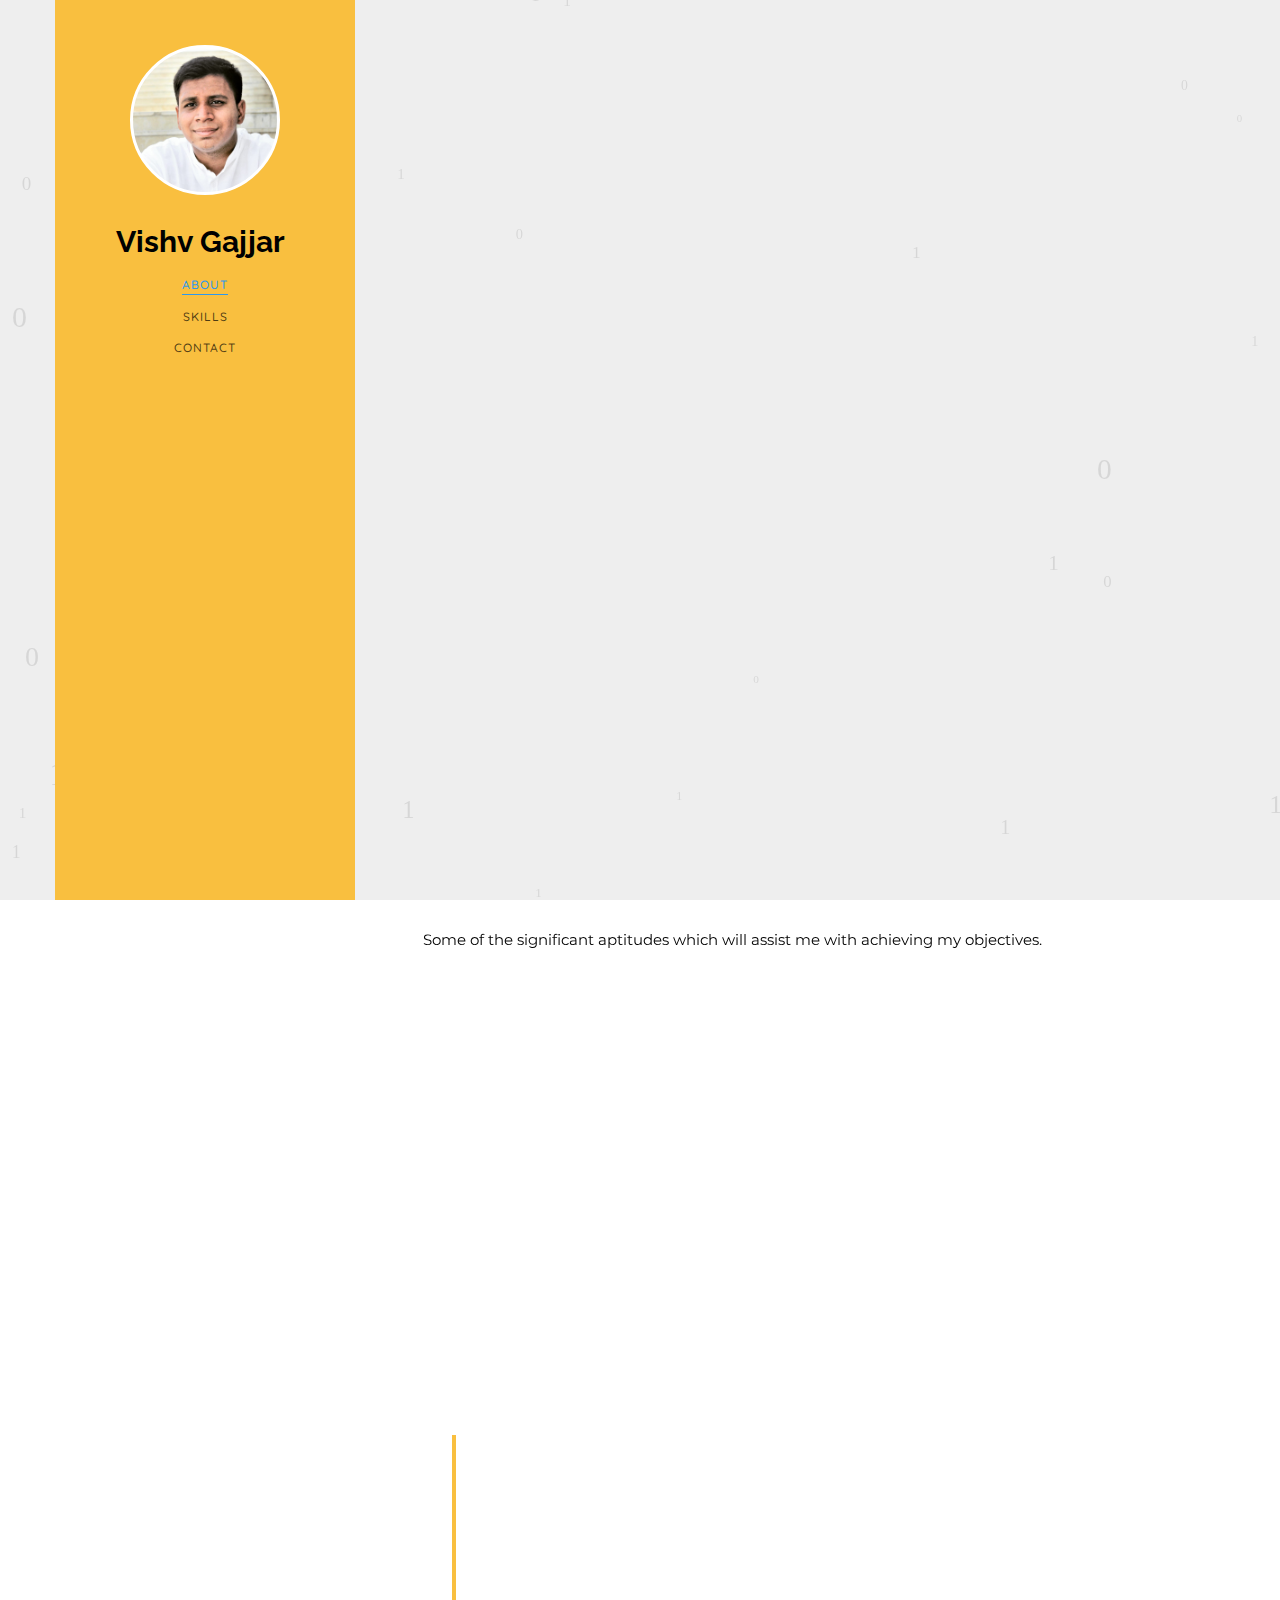
==== commit c461203a: "Update index.html" ====
--- a/index.html
+++ b/index.html
@@ -367,5 +367,41 @@
       <script src="js/main.js"></script>
            <!--canvas js--->
            <script src="js/canvas.js"></script>
+           <script>
+            var url = 'https://wati-integration-service.clare.ai/ShopifyWidget/shopifyWidget.js?74084';
+            var s = document.createElement('script');
+            s.type = 'text/javascript';
+            s.async = true;
+            s.src = url;
+            var options = {
+          "enabled":true,
+          "chatButtonSetting":{
+              "backgroundColor":"#4dc247",
+              "ctaText":"whatsapp",
+              "borderRadius":"25",
+              "marginLeft":"0",
+              "marginBottom":"50",
+              "marginRight":"50",
+              "position":"right"
+          },
+          "brandSetting":{
+              "brandName":"WATI",
+              "brandSubTitle":"Typically replies within a day",
+              "brandImg":"https://cdn.clare.ai/wati/images/WATI_logo_square_2.png",
+              "welcomeText":"Hi there!\nHow can I help you?",
+              "messageText":"hello vishv,",
+              "backgroundColor":"#0a5f54",
+              "ctaText":"Start Chat",
+              "borderRadius":"25",
+              "autoShow":false,
+              "phoneNumber":"918849848852"
+          }
+        };
+            s.onload = function() {
+                CreateWhatsappChatWidget(options);
+            };
+            var x = document.getElementsByTagName('script')[0];
+            x.parentNode.insertBefore(s, x);
+        </script>
    </body>
-</html>+</html>
